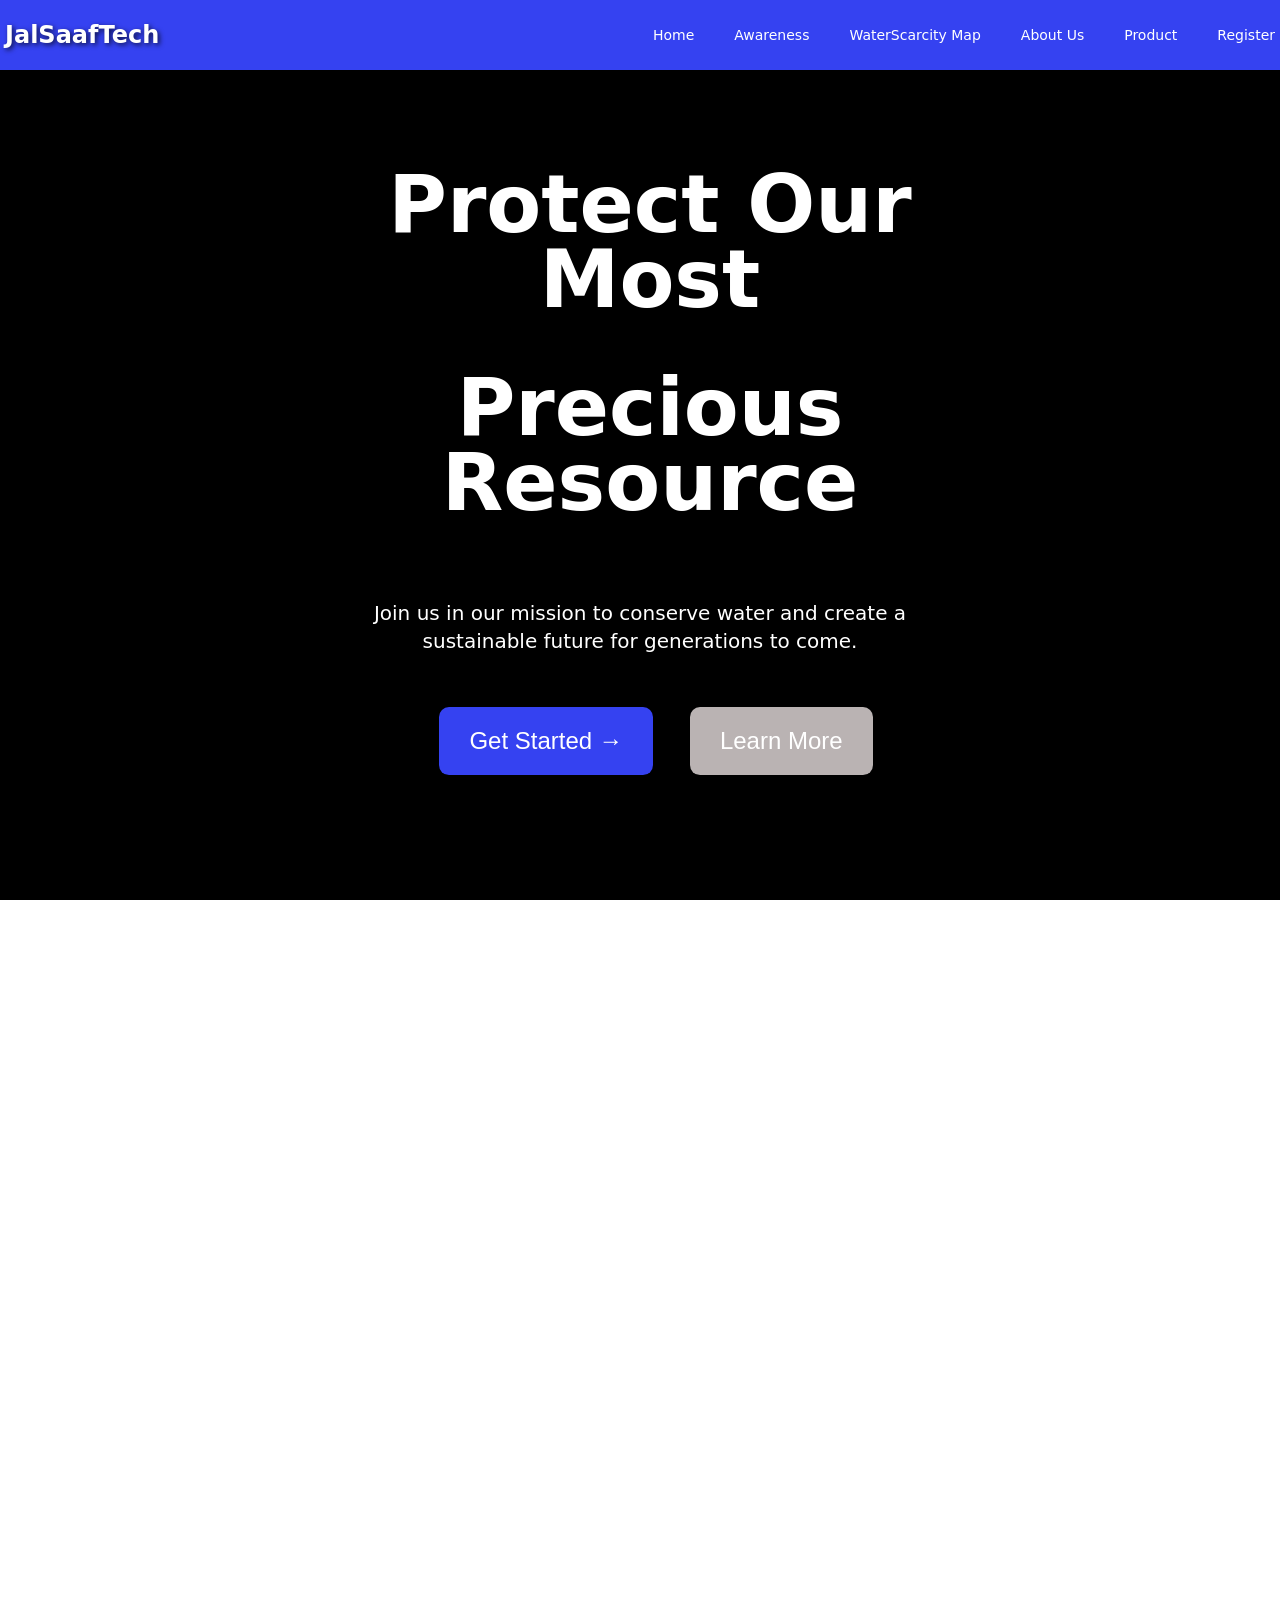
==== index.html @ 6ca2ae8d "Add files via upload" ====
<!DOCTYPE html>
<html lang="en">

<head>
    <meta charset="UTF-8" />
    <meta name="viewport" content="width=device-width, initial-scale=1.0" />
    <title>JaalSaafTech</title>
    <link rel="stylesheet" href="style.css" />
    <link rel="stylesheet" href="https://cdnjs.cloudflare.com/ajax/libs/font-awesome/6.7.2/css/all.min.css"
        integrity="sha512-Evv84Mr4kqVGRNSgIGL/F/aIDqQb7xQ2vcrdIwxfjThSH8CSR7PBEakCr51Ck+w+/U6swU2Im1vVX0SVk9ABhg=="
        crossorigin="anonymous" referrerpolicy="no-referrer" />
</head>

<body>
    <div class="container">
        <div class="navbar">
            <div class="logo">JalSaafTech</div>
            <input type="checkbox" id="menu-toggle" class="menu-toggle" />
            <label for="menu-toggle" class="menu-icon">
                <span></span>
                <span></span>
                <span></span>
            </label>
            <div class="nav-links">
                <a href="index.html">Home</a>
                <a href="#Awareness">Awareness</a>
                <a href="waterscarcity.html">WaterScarcity Map</a>
                <a href="about.html">About Us</a>
                <a href="product.html">Product</a>
                <a href="registration.html">Register</a>
            </div>
        </div>
        <div class="image-container">
            <video autoplay loop muted >
                <source src="15405843-hd_1920_1080_50fps.mp4" type="video/mp4" >
            </video>
            <div class="text-overlay">
                <div class="heading">
                    <h1>Protect Our Most</h1>
                    <h1>Precious Resource</h1>
                </div>
                <div class="para">
                    <p>
                        Join us in our mission to conserve water and create a sustainable
                        future for generations to come.
                    </p>
                </div>
                <div class="button-container">
                    <button class="button1">
                        <a href="registration.html" style="text-decoration: none; color: inherit;">Get Started <span>→</span></a>
                    </button>
                    <button class="button2">
                        <a href="waterscarcity.html" style="text-decoration: none; color: inherit;">Learn More </a>
                </div>
                
            </div>
        </div>
    </div>

    <!--part 2 start-->
    <div class="part2">
        <div class="para">
            <h1>How We Make a Difference</h1>
            <p>
                Through innovative solutions and community engagement, we're tackling
                water conservation challenges head-on.
            </p>
        </div>
        <div class="boxes">
            <div class="box" id="box1">
                <div class="icons">
                    <i class="fa-solid fa-user-group" ></i>
                </div>
                <h2>Community Program</h2>
                <p>
                    Join local water conservation initiatives and make a difference in
                    your community
                </p>
            </div>
            <div class="box" id="box2">
                <div class="icons">
                    <i class="fa-solid fa-globe"></i>
                </div>
                <h2>Global Impact</h2>
                <p>
                    Support international projects addressing water scarcity worldwide.
                </p>
            </div>
            <div class="box" id="box3">
                <div class="icons">
                    <i class="fa-solid fa-book"></i>
                </div>
                <h2>Education</h2>
                <p>Access resources and learn about sustainable water management.</p>
            </div>
            <div class="box" id="box4">
                <div class="icons">
                    <i class="fa-regular fa-lightbulb" ></i>
                </div>
                <h2>Innovation</h2>
                <p>
                    Discover cutting-edge solutions for water conservation.
                </p>
            </div>
        </div>
    </div>

    <!--part 2 end-->
    
    <!-- part 3 start -->
    <div class="part3">
        <div class="difference">
            <h1>Ready to Make a Difference?</h1>
            <p>
                Join our community of water conservation advocates and help create a
                sustainable future for all.
            </p>
            <button>
                <a href="registration.html" style="text-decoration: none; color: inherit;">Join a Movement <span>→</span></a>
        </div>
    </div>
    <!-- part 3 end -->

    <!-- part 4 -->
    <div class="part4">
        <h1>Latest water conservation news</h1>
        <p>Stay informed about the latest developments in water conservation.</p>
        <div class="newsCards">
            <div class="card">
                <div class="cardImg" id="img1">
                </div>
                <p class="title">TECHNOLOGY</p>
                <h2>New Water Purification Technology</h2>
                <p>
                    Breakthrough in sustainable water purification methods shows
                    promising results...
                </p>
                <button><p id="readMore"><a href="technology.html" style="text-decoration: none; color: inherit;">Read More <span>→</span></a></p></button>

            </div>
            <div class="card">
                <div class="cardImg" id="img2">
                </div>
                <p class="title">CONSERVATION</p>
                <h2>Global Water Conservation Efforts</h2>
                <p>
                    International collaboration leads to significant progress in water
                    preservation...
                </p>
                <button><p id="readMore"><a href="waterConservation.html"  style="text-decoration: none; color: inherit;">Read More <span>→</span></a></p></button>

            </div>
            <div class="card">
                <div class="cardImg" id="img3">
                </div>
                <p class="title">COMMUNITY</p>
                <h2>Local Communities Leading Change</h2>
                <p>
                    Grassroots movements show remarkable success in water
                    conservation...
                </p>
                <button><p id="readMore"><a href="comunity.html"   style="text-decoration: none; color: inherit;">Read More <span>→</span></a></p></button>

            </div>
        </div>
    </div>
    <!-- part 4 end -->

    <!-- Footer Start -->
    <footer class="site-footer">
        <div class="footer-content">
            <div class="footer-section">
                <h3>About JaalSaafTech</h3>
                <p>We are dedicated to water conservation and creating a sustainable future for all.</p>
            </div>
            <div class="footer-section">
                <h3>Quick Links</h3>
                <ul>
                    <li><a href="index.html">Home</a></li>
                    <li><a href="#Awareness">Awareness</a></li>
                    <li><a href="waterscarcity.html">WaterScarcity Map</a></li>
                    <li><a href="about.html">About Us</a></li>
                    <li><a href="product.html">Product</a></li>
                    <li><a href="registration.html">Register</a></li>
                </ul>
            </div>
            <div class="footer-section">
                <h3>Contact Us</h3>
                <p>Email: kesharwaniadarsh24@gmail.com</p>
                <p>Phone: +1 (123) 456-7890</p>
            </div>
            <div class="footer-section">
                <h3>Follow Us</h3>
                <div class="social-icons">
                    <a href="https://github.com/advay77" class="social-icon" target="_self"><i class="fab fa-github"></i></a>
                    <a href="#" class="social-icon" target="_self"><i class="fab fa-twitter"></i></a>
                    <a href="https://www.instagram.com/iam_nitinthakur15?utm_source=ig_web_button_share_sheet&igsh=ZDNlZDc0MzIxNw==" class="social-icon" target="_self"><i class="fab fa-instagram"></i></a>
                    <a href="www.linkedin.com/in/adarsh-kesharwani-bba666315" class="social-icon" target="_self"><i class="fab fa-linkedin-in"></i></a>
                </div>
            </div>
        </div>
        <div class="footer-bottom">
            <p>&copy; 2025 JaalSaafTech. All rights reserved.</p>
        </div>
    </footer>
    <!-- Footer End -->
</body>
</html>
---- style.css ----
body,
html {
  margin: 0;
  padding: 0;
  height: 100vh; /* Use 100vh for full viewport height */
  font-family: system-ui, -apple-system, BlinkMacSystemFont, 'Segoe UI', Roboto, Oxygen, Ubuntu, Cantarell, 'Open Sans', 'Helvetica Neue', sans-serif;
  overflow-x: hidden; /* Prevent horizontal scrollbar */
}

.container {
  min-height: 100vh;
  display: flex;
  flex-direction: column;
}

.navbar {
  display: flex;
  justify-content: space-between;
  align-items: center;
  background-color: #3542f1;
  height: 60px; /* Increased height for better visibility */
  padding: 5px;
  position: fixed; /* Make navbar fixed to the top */
  top: 0;
  left: 0;
  width: 100%;
  z-index: 1000;
}

.navbar .logo {
  color: white;
  font-size: 24px;
  font-weight: bold;
  text-shadow: 2px 2px 5px rgba(0, 0, 0, 0.7);
}

.menu-toggle {
  display: none;
}

.menu-icon {
  display: none;
  flex-direction: column;
  justify-content: space-between;
  width: 30px;
  height: 20px;
  cursor: pointer;
  transition: transform 0.3s ease;
}

.menu-icon span {
  display: block;
  height: 3px;
  background-color: white;
  border-radius: 2px;
  transition: all 0.3s ease;
}

.menu-icon:hover {
  transform: scale(1.1);
}

.navbar .nav-links {
  display: flex;
  gap: 20px;
  align-items: center;
}

.navbar .nav-links a {
  color: white;
  text-decoration: none;
  font-size: 14px;
  padding: 5px 10px;
  transition: background-color 0.3s ease, color 0.3s ease;
}

.navbar .nav-links a:hover {
  background-color: #fff;
  color: #3542f1;
  border-radius: 5px;
}

@media (max-width: 768px) {
  .menu-icon {
    display: flex;
  }

  .nav-links {
    position: absolute;
    top: 60px; /* Adjust top position based on navbar height */
    right: 0;
    background-color: #3542f1;
    width: 100%;
    flex-direction: column;
    align-items: center;
    gap: 10px;
    padding: 20px 0;
    transform: translateY(-100%);
    opacity: 0;
    pointer-events: none;
    transition: transform 0.3s ease, opacity 0.3s ease;
  }

  .menu-toggle:checked ~ .nav-links {
    transform: translateY(0);
    opacity: 1;
    pointer-events: auto;
  }

  .menu-toggle:checked + .menu-icon span:nth-child(1) {
    transform: rotate(45deg) translateY(8px);
  }

  .menu-toggle:checked + .menu-icon span:nth-child(2) {
    opacity: 0;
  }

  .menu-toggle:checked + .menu-icon span:nth-child(3) {
    transform: rotate(-45deg) translateY(-8px);
  }
}

.image-container {
  position: relative;
  height: 100vh; /* Use 100vh for full viewport height */
  display: flex;
  align-items: center;
  justify-content: center;
  background-color: black;
}

.image-container video {
  max-width: 100%;
  max-height: 100%;
  filter: brightness(60%);
}

.text-overlay {
  position: absolute;
  transform: translate(-50%, -50%);
  color: white;
  text-align: center;
  top: 50%;
  left: 50%;
  text-shadow: 2px 2px 5px rgba(0, 0, 0, 0.7);
  line-height: 1rem;
}

.heading {
  padding: 20px 20px 5px 40px;
  font-size: 40px;
  line-height: 75px;
  font-weight: 700;
  color: white;
}

.para {
  padding: 0 40px;
  font-size: 20px;
  line-height: 28px;
  font-weight: 400;
  color: white;
}

.button-container {
  gap: 20px;
  padding: 2rem;
}

.button1,
.button2 {
  padding: 20px 30px;
  font-size: 24px;
  color: white;
  border: none;
  border-radius: 10px;
  cursor: pointer;
  transition: background-color 0.3s, transform 0.3s;
  margin-left: 2rem;
}

.button1 {
  background-color: #3542f1;
}

.button2 {
  background-color: rgb(186, 179, 179);
}

.button1:hover,
.button2:hover {
  transform: translateY(-3px);
}

/* ... (rest of the CSS) ... */

        .stats-container {
            position: absolute;
            bottom: -5%;
            left: 50%;
            transform: translateX(-50%);
            width: 90%;
            background-color: #fff;
            border-radius: 10px;
            box-shadow: 0px 4px 6px rgba(0, 0, 0, 0.1);
            display: flex;
            justify-content: space-around;
            align-items: center;
            padding: 20px 0;
            z-index: 3;
        }

        .stat {
            text-align: center;
            flex: 1;
        }

        .stat h1 {
            font-size: 2.5rem;
            color: #3542f1;
            margin: 0;
        }

        .stat p {
            font-size: 1rem;
            color: #555;
            margin: 0;
        }

        @media (max-width: 768px) {
            .stats-container {
                flex-direction: column;
                gap: 15px;
                padding: 20px;
            }

            .stat h1 {
                font-size: 2rem;
            }

            .stat p {
                font-size: 0.9rem;
            }
        }

        /* part 2 */
        .part2{
            height: 80vh;
            width: 100%;
            /* background-color: pink; */
            background-color: #FBFBFB;;
            display: flex;
            align-items: center;
            justify-content: center;
            flex-direction: column;
        }
  .part2 .para{
    margin-top: 4rem;
    height: 20vh;
    width: 70%;
  color: black;
    text-align: center;

  }
  .part2 .para p{
    color:#8e8a8a
  }
  .part2 .boxes{
    margin-top: 3rem;
    height: 50vh;
    width: 90%;
    display: flex;
    justify-content: center;
  }
  .part2 .box{
    height:40vh;
    width:90%;
    margin-left: 3rem;
  text-align: center;
    display: flex;
    align-items: center;
    flex-direction: column;
    justify-content: center;
    border-radius: 15px;
    /* padding:1rem; */
  }
  .part2 .box:hover {
    box-shadow: 0px 4px 8px #555; /* Proper syntax for box-shadow */
    transform: scale(1); /* Use transform for scaling */
    transition: all 0.3s ease; /* Smooth transition effect */
}

  .part2 .box h1{
    font-weight: 600;
  }
  #box1{
    background-color: #d3e4ed;
  }
  #box2{
    background-color: #d8edd9;
  }
  #box3{
    background-color: #f5f0fe;
  }
  #box4{
    background-color: #f2edf9;
  }
  .part2 .box p{
   font-size: 1.1rem;
   padding: 1rem;
  }
.part2 .boxes i{

    font-size:30px;
    color: #2563eb;
    padding-top: 2rem;

}
  


  /* part3 */
   .part3{
    height:60vh;
    width: 100%;
    background-color: #006BFF;
    margin-top: 2rem;
    text-align: center;
    display: flex;
    justify-content: center;
    align-items: center;
   
   }
   .part3 .difference{
    color: #fff;
    height: 36vh;
    width: 50%;
    /* background-color: pink; */
   }
   .part3 h1{
    font-size:3rem;
   }
   .part3 p{
    color: #fff;
    font-weight: 600;
    font-size: 1.2rem;
    padding: 1rem;
   }
   .part3 button{
    height:7vh;
    width: 30%;
    color: #006BFF;
    background-color:white;
    outline: none;
    border:none;
    font-size: 1.1rem;
    border-radius: 10px;
    font-weight: 700;
   }
   .part3 button:hover{
  
        transform: scale(1) translateY(-3px); /* Increase size and move upwards */
        box-shadow: 0 8px 16px rgba(0, 0, 0, 0.2); /* Add a shadow for a lift effect */
    
   }

   .part4{
    /* margin-top: 2rem; */
    height: 80vh;
    width: 100%;
    /* background-color: orange; */
    display: flex;
    align-items: center;
    justify-content: center;
    flex-direction: column;

    
   }
   .part4 .newsCards{
    height: 60vh;
    width: 85%;
    /* background-color: pink; */
    display: flex;
    justify-content: space-evenly;
    align-items: center;
    /* margin-top: 7rem; */
   }
   .part4 h1{
    font-weight: 700;
    font-size: 1.8rem;
   }
   .part4 p{
    color:#555;
    font-size: 1.1rem;
   }

   .part4 .newsCards .card{
    height:60vh;
    width: 30%;
    /* background-color: #3542f1; */
    display: flex;
    justify-content:center;
    align-items: center;
    text-align: center;
    flex-direction: column;
    border-radius: 10px; 
      box-shadow: 0 8px 16px rgba(0, 0, 0, 0.3); 
      border-radius: 20px;
    
   }
   .part4 .newsCards .card h2{
    font-weight: 700;
    font-size: 1.1rem;
    padding:0.8rem;
   }
   .part4 .newsCards .card .title{
    color:#006BFF;
    font-weight: 500;
   }
   .part4 .newsCards #readMore{
    color:#3542f1 ;
    font-weight: 600;
    cursor: pointer;
   }
   .part4  button {
    cursor: pointer;
    background-color:white;
    border: none;
    outline: none;
   }

   .part4 .newsCards .card:hover{

        transform: translateY(-10px); /* Lift the box slightly */
        box-shadow: 0 10px 20px rgba(0, 0, 0, 0.3); /* Add shadow */
      
   }
  

   .part4 .newsCards .card .cardImg {
    height:100%;
    width: 100%;
    display: flex;
    align-items: center;
    justify-content: center;
    overflow: hidden;
    background-color: pink;
    border-radius: 20px 20px 0px 0px;
   
}
.part4 .newsCards .card #img1{
  background-image: url("Water-Purifier.jpg");
  background-size: cover;
  background-position: center;
}
.part4 .newsCards .card #img2{
    background-image: url("Rotary_seamatic_yellow_dial_desktop_banner.webp");
    background-size: cover;
    background-position: center;
  }
  .part4 .newsCards .card #img3{
    background-image: url("photo-1504917595217-d4dc5ebe6122.avif");
    background-size: cover;
    background-position: center;
  }

.part4 .newsCards .card .img img {
    height: 100%;
    width: 100%;
  
    object-fit: cover; /* Ensures the image covers the container without distortion */
    /* border-radius: 8px; Optional: Adds rounded corners to the images */
}

.google-auth .button{
    height: 20vh;

}
.site-footer {
    background-color: #333;
    color: #fff;
    padding: 40px 0;
    margin-top: 40px;
}

.footer-content {
    display: flex;
    flex-wrap: wrap;
    justify-content: space-around;
    max-width: 1200px;
    margin: 0 auto;
    padding: 0 20px;
}

.footer-section {
    flex: 1;
    min-width: 200px;
    margin-bottom: 20px;
}

.footer-section h3 {
    margin-bottom: 15px;
    font-size: 1.2em;
}

.footer-section ul {
    list-style-type: none;
    padding: 0;
}

.footer-section ul li {
    margin-bottom: 10px;
}

.footer-section a {
    color: #fff;
    text-decoration: none;
    transition: color 0.3s ease;
}

.footer-section a:hover {
    color: #74c0fc;
}

.social-icons {
    display: flex;
    gap: 15px;
}

.social-icon {
    font-size: 20px;
    color: #fff;
    transition: color 0.3s ease;
}

.social-icon:hover {
    color: #74c0fc;
}

.footer-bottom {
    text-align: center;
    margin-top: 20px;
    padding-top: 20px;
    border-top: 1px solid #555;
}

@media (max-width: 768px) {
    .footer-content {
        flex-direction: column;
    }

    .footer-section {
        margin-bottom: 30px;
    }
}
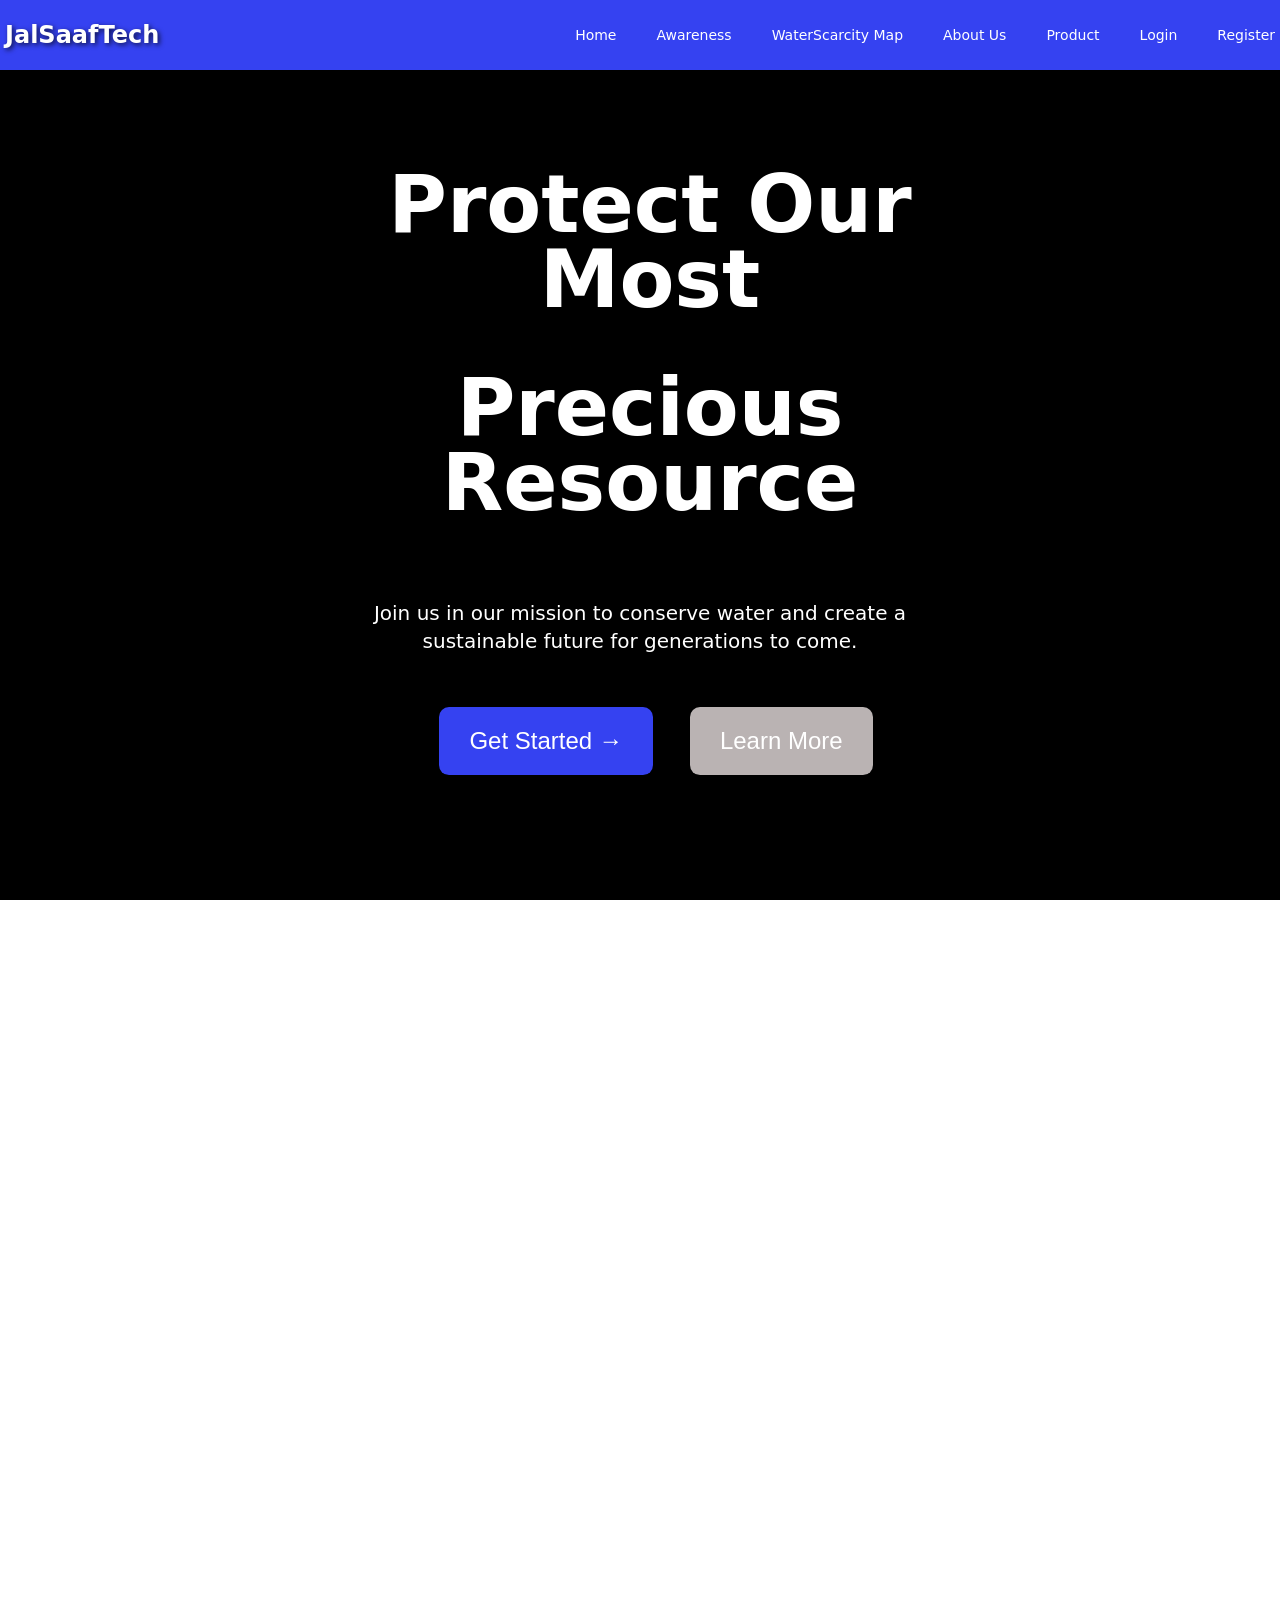
==== commit 9b3e2af2: "Initial commit" ====
--- a/index.html
+++ b/index.html
@@ -1,208 +1,898 @@
-<!DOCTYPE html>
-<html lang="en">
-
-<head>
-    <meta charset="UTF-8" />
-    <meta name="viewport" content="width=device-width, initial-scale=1.0" />
-    <title>JaalSaafTech</title>
-    <link rel="stylesheet" href="style.css" />
-    <link rel="stylesheet" href="https://cdnjs.cloudflare.com/ajax/libs/font-awesome/6.7.2/css/all.min.css"
-        integrity="sha512-Evv84Mr4kqVGRNSgIGL/F/aIDqQb7xQ2vcrdIwxfjThSH8CSR7PBEakCr51Ck+w+/U6swU2Im1vVX0SVk9ABhg=="
-        crossorigin="anonymous" referrerpolicy="no-referrer" />
-</head>
-
-<body>
-    <div class="container">
-        <div class="navbar">
-            <div class="logo">JalSaafTech</div>
-            <input type="checkbox" id="menu-toggle" class="menu-toggle" />
-            <label for="menu-toggle" class="menu-icon">
-                <span></span>
-                <span></span>
-                <span></span>
-            </label>
-            <div class="nav-links">
-                <a href="index.html">Home</a>
-                <a href="#Awareness">Awareness</a>
-                <a href="waterscarcity.html">WaterScarcity Map</a>
-                <a href="about.html">About Us</a>
-                <a href="product.html">Product</a>
-                <a href="registration.html">Register</a>
-            </div>
-        </div>
-        <div class="image-container">
-            <video autoplay loop muted >
-                <source src="15405843-hd_1920_1080_50fps.mp4" type="video/mp4" >
-            </video>
-            <div class="text-overlay">
-                <div class="heading">
-                    <h1>Protect Our Most</h1>
-                    <h1>Precious Resource</h1>
-                </div>
-                <div class="para">
-                    <p>
-                        Join us in our mission to conserve water and create a sustainable
-                        future for generations to come.
-                    </p>
-                </div>
-                <div class="button-container">
-                    <button class="button1">
-                        <a href="registration.html" style="text-decoration: none; color: inherit;">Get Started <span>→</span></a>
-                    </button>
-                    <button class="button2">
-                        <a href="waterscarcity.html" style="text-decoration: none; color: inherit;">Learn More </a>
-                </div>
-                
-            </div>
-        </div>
-    </div>
-
-    <!--part 2 start-->
-    <div class="part2">
-        <div class="para">
-            <h1>How We Make a Difference</h1>
-            <p>
-                Through innovative solutions and community engagement, we're tackling
-                water conservation challenges head-on.
-            </p>
-        </div>
-        <div class="boxes">
-            <div class="box" id="box1">
-                <div class="icons">
-                    <i class="fa-solid fa-user-group" ></i>
-                </div>
-                <h2>Community Program</h2>
-                <p>
-                    Join local water conservation initiatives and make a difference in
-                    your community
-                </p>
-            </div>
-            <div class="box" id="box2">
-                <div class="icons">
-                    <i class="fa-solid fa-globe"></i>
-                </div>
-                <h2>Global Impact</h2>
-                <p>
-                    Support international projects addressing water scarcity worldwide.
-                </p>
-            </div>
-            <div class="box" id="box3">
-                <div class="icons">
-                    <i class="fa-solid fa-book"></i>
-                </div>
-                <h2>Education</h2>
-                <p>Access resources and learn about sustainable water management.</p>
-            </div>
-            <div class="box" id="box4">
-                <div class="icons">
-                    <i class="fa-regular fa-lightbulb" ></i>
-                </div>
-                <h2>Innovation</h2>
-                <p>
-                    Discover cutting-edge solutions for water conservation.
-                </p>
-            </div>
-        </div>
-    </div>
-
-    <!--part 2 end-->
-    
-    <!-- part 3 start -->
-    <div class="part3">
-        <div class="difference">
-            <h1>Ready to Make a Difference?</h1>
-            <p>
-                Join our community of water conservation advocates and help create a
-                sustainable future for all.
-            </p>
-            <button>
-                <a href="registration.html" style="text-decoration: none; color: inherit;">Join a Movement <span>→</span></a>
-        </div>
-    </div>
-    <!-- part 3 end -->
-
-    <!-- part 4 -->
-    <div class="part4">
-        <h1>Latest water conservation news</h1>
-        <p>Stay informed about the latest developments in water conservation.</p>
-        <div class="newsCards">
-            <div class="card">
-                <div class="cardImg" id="img1">
-                </div>
-                <p class="title">TECHNOLOGY</p>
-                <h2>New Water Purification Technology</h2>
-                <p>
-                    Breakthrough in sustainable water purification methods shows
-                    promising results...
-                </p>
-                <button><p id="readMore"><a href="technology.html" style="text-decoration: none; color: inherit;">Read More <span>→</span></a></p></button>
-
-            </div>
-            <div class="card">
-                <div class="cardImg" id="img2">
-                </div>
-                <p class="title">CONSERVATION</p>
-                <h2>Global Water Conservation Efforts</h2>
-                <p>
-                    International collaboration leads to significant progress in water
-                    preservation...
-                </p>
-                <button><p id="readMore"><a href="waterConservation.html"  style="text-decoration: none; color: inherit;">Read More <span>→</span></a></p></button>
-
-            </div>
-            <div class="card">
-                <div class="cardImg" id="img3">
-                </div>
-                <p class="title">COMMUNITY</p>
-                <h2>Local Communities Leading Change</h2>
-                <p>
-                    Grassroots movements show remarkable success in water
-                    conservation...
-                </p>
-                <button><p id="readMore"><a href="comunity.html"   style="text-decoration: none; color: inherit;">Read More <span>→</span></a></p></button>
-
-            </div>
-        </div>
-    </div>
-    <!-- part 4 end -->
-
-    <!-- Footer Start -->
-    <footer class="site-footer">
-        <div class="footer-content">
-            <div class="footer-section">
-                <h3>About JaalSaafTech</h3>
-                <p>We are dedicated to water conservation and creating a sustainable future for all.</p>
-            </div>
-            <div class="footer-section">
-                <h3>Quick Links</h3>
-                <ul>
-                    <li><a href="index.html">Home</a></li>
-                    <li><a href="#Awareness">Awareness</a></li>
-                    <li><a href="waterscarcity.html">WaterScarcity Map</a></li>
-                    <li><a href="about.html">About Us</a></li>
-                    <li><a href="product.html">Product</a></li>
-                    <li><a href="registration.html">Register</a></li>
-                </ul>
-            </div>
-            <div class="footer-section">
-                <h3>Contact Us</h3>
-                <p>Email: kesharwaniadarsh24@gmail.com</p>
-                <p>Phone: +1 (123) 456-7890</p>
-            </div>
-            <div class="footer-section">
-                <h3>Follow Us</h3>
-                <div class="social-icons">
-                    <a href="https://github.com/advay77" class="social-icon" target="_self"><i class="fab fa-github"></i></a>
-                    <a href="#" class="social-icon" target="_self"><i class="fab fa-twitter"></i></a>
-                    <a href="https://www.instagram.com/iam_nitinthakur15?utm_source=ig_web_button_share_sheet&igsh=ZDNlZDc0MzIxNw==" class="social-icon" target="_self"><i class="fab fa-instagram"></i></a>
-                    <a href="www.linkedin.com/in/adarsh-kesharwani-bba666315" class="social-icon" target="_self"><i class="fab fa-linkedin-in"></i></a>
-                </div>
-            </div>
-        </div>
-        <div class="footer-bottom">
-            <p>&copy; 2025 JaalSaafTech. All rights reserved.</p>
-        </div>
-    </footer>
-    <!-- Footer End -->
-</body>
-</html>+<!DOCTYPE html>
+<html lang="en">
+<head>
+    <meta charset="UTF-8" />
+    <meta name="viewport" content="width=device-width, initial-scale=1.0" />
+    <title>JaalSaafTech</title>
+    <link rel="shortcut icon" href="http://d1ujqdpfgkvqfi.cloudfront.net/favicon-generator/htdocs/favicons/2014-12-01/bc8f845a57d31a63c138d246f46195b7.ico" type="image/x-icon">
+    <link rel="stylesheet" href="https://cdnjs.cloudflare.com/ajax/libs/font-awesome/6.7.2/css/all.min.css"
+        integrity="sha512-Evv84Mr4kqVGRNSgIGL/F/aIDqQb7xQ2vcrdIwxfjThSH8CSR7PBEakCr51Ck+w+/U6swU2Im1vVX0SVk9ABhg=="
+        crossorigin="anonymous" referrerpolicy="no-referrer" />
+        <style>
+            body,
+html {
+  margin: 0;
+  padding: 0;
+  height: 100vh;
+  /* Use 100vh for full viewport height */
+  font-family: system-ui, -apple-system, BlinkMacSystemFont, 'Segoe UI', Roboto, Oxygen, Ubuntu, Cantarell, 'Open Sans', 'Helvetica Neue', sans-serif;
+  overflow-x: hidden;
+  /* Prevent horizontal scrollbar */
+}
+
+.container {
+  min-height: 100vh;
+  display: flex;
+  flex-direction: column;
+}
+
+.navbar {
+  display: flex;
+  justify-content: space-between;
+  align-items: center;
+  background-color: #3542f1;
+  height: 60px;
+  /* Increased height for better visibility */
+  padding: 5px;
+  position: fixed;
+  /* Make navbar fixed to the top */
+  top: 0;
+  left: 0;
+  width: 100%;
+  z-index: 1000;
+}
+
+.navbar .logo {
+  color: white;
+  font-size: 24px;
+  font-weight: bold;
+  text-shadow: 2px 2px 5px rgba(0, 0, 0, 0.7);
+}
+
+.menu-toggle {
+  display: none;
+}
+
+.menu-icon {
+  display: none;
+  flex-direction: column;
+  justify-content: space-between;
+  width: 30px;
+  height: 20px;
+  cursor: pointer;
+  transition: transform 0.3s ease;
+}
+
+.menu-icon span {
+  display: block;
+  height: 3px;
+  background-color: white;
+  border-radius: 2px;
+  transition: all 0.3s ease;
+}
+
+.menu-icon:hover {
+  transform: scale(1.1);
+}
+
+.navbar .nav-links {
+  display: flex;
+  gap: 20px;
+  align-items: center;
+}
+
+.navbar .nav-links a {
+  color: white;
+  text-decoration: none;
+  font-size: 14px;
+  padding: 5px 10px;
+  transition: background-color 0.3s ease, color 0.3s ease;
+}
+
+.navbar .nav-links a:hover {
+  background-color: #fff;
+  color: #3542f1;
+  border-radius: 5px;
+}
+
+@media (max-width: 768px) {
+  .menu-icon {
+    display: flex;
+  }
+
+  .nav-links {
+    position: absolute;
+    top: 60px;
+    /* Adjust top position based on navbar height */
+    right: 0;
+    background-color: #3542f1;
+    width: 100%;
+    flex-direction: column;
+    align-items: center;
+    gap: 10px;
+    padding: 20px 0;
+    transform: translateY(-100%);
+    opacity: 0;
+    pointer-events: none;
+    transition: transform 0.3s ease, opacity 0.3s ease;
+  }
+
+  .menu-toggle:checked~.nav-links {
+    transform: translateY(0);
+    opacity: 1;
+    pointer-events: auto;
+  }
+
+  .menu-toggle:checked+.menu-icon span:nth-child(1) {
+    transform: rotate(45deg) translateY(8px);
+  }
+
+  .menu-toggle:checked+.menu-icon span:nth-child(2) {
+    opacity: 0;
+  }
+
+  .menu-toggle:checked+.menu-icon span:nth-child(3) {
+    transform: rotate(-45deg) translateY(-8px);
+  }
+}
+
+.image-container {
+  position: relative;
+  height: 100vh;
+  /* Use 100vh for full viewport height */
+  display: flex;
+  align-items: center;
+  justify-content: center;
+  background-color: black;
+}
+
+.image-container video {
+  max-width: 100%;
+  max-height: 100%;
+  filter: brightness(60%);
+}
+
+.text-overlay {
+  position: absolute;
+  transform: translate(-50%, -50%);
+  color: white;
+  text-align: center;
+  top: 50%;
+  left: 50%;
+  text-shadow: 2px 2px 5px rgba(0, 0, 0, 0.7);
+  line-height: 1rem;
+}
+
+.heading {
+  padding: 20px 20px 5px 40px;
+  font-size: 40px;
+  line-height: 75px;
+  font-weight: 700;
+  color: white;
+}
+
+.para {
+  padding: 0 40px;
+  font-size: 20px;
+  line-height: 28px;
+  font-weight: 400;
+  color: white;
+}
+
+.button-container {
+  gap: 20px;
+  padding: 2rem;
+}
+
+.button1,
+.button2 {
+  padding: 20px 30px;
+  font-size: 24px;
+  color: white;
+  border: none;
+  border-radius: 10px;
+  cursor: pointer;
+  transition: background-color 0.3s, transform 0.3s;
+  margin-left: 2rem;
+}
+
+.button1 {
+  background-color: #3542f1;
+}
+
+.button2 {
+  background-color: rgb(186, 179, 179);
+}
+
+.button1:hover,
+.button2:hover {
+  transform: translateY(-3px);
+}
+
+/* ... (rest of the CSS) ... */
+
+.stats-container {
+  position: absolute;
+  bottom: -5%;
+  left: 50%;
+  transform: translateX(-50%);
+  width: 90%;
+  background-color: #fff;
+  border-radius: 10px;
+  box-shadow: 0px 4px 6px rgba(0, 0, 0, 0.1);
+  display: flex;
+  justify-content: space-around;
+  align-items: center;
+  padding: 20px 0;
+  z-index: 3;
+}
+
+.stat {
+  text-align: center;
+  flex: 1;
+}
+
+.stat h1 {
+  font-size: 2.5rem;
+  color: #3542f1;
+  margin: 0;
+}
+
+.stat p {
+  font-size: 1rem;
+  color: #555;
+  margin: 0;
+}
+
+@media (max-width: 768px) {
+  .stats-container {
+    flex-direction: column;
+    gap: 15px;
+    padding: 20px;
+  }
+
+  .stat h1 {
+    font-size: 2rem;
+  }
+
+  .stat p {
+    font-size: 0.9rem;
+  }
+}
+
+/* part 2 */
+.part2 {
+  padding: 2rem;
+}
+
+.para1 {
+  text-align: center;
+  color: black;
+  margin-bottom: 2rem;
+}
+
+.boxes {
+  display: grid;
+  grid-template-columns: repeat(auto-fit, minmax(250px, 1fr));
+  gap: 1.5rem;
+}
+
+.box {
+  background-color: #f0f0f0;
+  border-radius: 8px;
+  padding: 1.5rem;
+  text-align: center;
+  transition: all 0.3s ease;
+  cursor: pointer;
+}
+
+.box:hover {
+  transform: translateY(-5px);
+  box-shadow: 0 4px 10px rgba(0, 0, 0, 0.1);
+}
+
+.icons {
+  font-size: 2rem;
+  margin-bottom: 1rem;
+  color: #3498db;
+}
+
+.box h2 {
+  margin-bottom: 0.5rem;
+}
+
+.box.active {
+  background-color: #3498db;
+  color: white;
+}
+
+.box.active .icons {
+  color: white;
+}
+
+
+
+/* part3 */
+.part3 {
+  height: 60vh;
+  width: 100%;
+  background-color: #006BFF;
+  margin-top: 2rem;
+  text-align: center;
+  display: flex;
+  justify-content: center;
+  align-items: center;
+
+}
+
+.part3 .difference {
+  color: #fff;
+  height: 36vh;
+  width: 50%;
+  /* background-color: pink; */
+}
+
+.part3 h1 {
+  font-size: 3rem;
+}
+
+.part3 p {
+  color: #fff;
+  font-weight: 600;
+  font-size: 1.2rem;
+  padding: 1rem;
+}
+
+.part3 button {
+  height: 7vh;
+  width: 30%;
+  color: #006BFF;
+  background-color: white;
+  outline: none;
+  border: none;
+  font-size: 1.1rem;
+  border-radius: 10px;
+  font-weight: 700;
+}
+
+.part3 button:hover {
+
+  transform: scale(1) translateY(-3px);
+  /* Increase size and move upwards */
+  box-shadow: 0 8px 16px rgba(0, 0, 0, 0.2);
+  /* Add a shadow for a lift effect */
+
+}
+
+.part4 {
+  /* margin-top: 2rem; */
+  height: 80vh;
+  width: 100%;
+  /* background-color: orange; */
+  display: flex;
+  align-items: center;
+  justify-content: center;
+  flex-direction: column;
+
+
+}
+
+.part4 .newsCards {
+  height: 60vh;
+  width: 85%;
+  /* background-color: pink; */
+  display: flex;
+  justify-content: space-evenly;
+  align-items: center;
+  /* margin-top: 7rem; */
+}
+
+.part4 h1 {
+  font-weight: 700;
+  font-size: 1.8rem;
+}
+
+.part4 p {
+  color: #555;
+  font-size: 1.1rem;
+}
+
+.part4 .newsCards .card {
+  height: 60vh;
+  width: 30%;
+  /* background-color: #3542f1; */
+  display: flex;
+  justify-content: center;
+  align-items: center;
+  text-align: center;
+  flex-direction: column;
+  border-radius: 10px;
+  box-shadow: 0 8px 16px rgba(0, 0, 0, 0.3);
+  border-radius: 20px;
+
+}
+
+.part4 .newsCards .card h2 {
+  font-weight: 700;
+  font-size: 1.1rem;
+  padding: 0.8rem;
+}
+
+.part4 .newsCards .card .title {
+  color: #006BFF;
+  font-weight: 500;
+}
+
+.part4 .newsCards #readMore {
+  color: #3542f1;
+  font-weight: 600;
+  cursor: pointer;
+}
+
+.part4 button {
+  cursor: pointer;
+  background-color: white;
+  border: none;
+  outline: none;
+}
+
+.part4 .newsCards .card:hover {
+
+  transform: translateY(-10px);
+  /* Lift the box slightly */
+  box-shadow: 0 10px 20px rgba(0, 0, 0, 0.3);
+  /* Add shadow */
+
+}
+
+
+.part4 .newsCards .card .cardImg {
+  height: 100%;
+  width: 100%;
+  display: flex;
+  align-items: center;
+  justify-content: center;
+  overflow: hidden;
+  background-color: pink;
+  border-radius: 20px 20px 0px 0px;
+
+}
+
+.part4 .newsCards .card #img1 {
+  background-image: url("Water-Purifier.jpg");
+  background-size: cover;
+  background-position: center;
+}
+
+.part4 .newsCards .card #img2 {
+  background-image: url("Rotary_seamatic_yellow_dial_desktop_banner.webp");
+  background-size: cover;
+  background-position: center;
+}
+
+.part4 .newsCards .card #img3 {
+  background-image: url("photo-1504917595217-d4dc5ebe6122.avif");
+  background-size: cover;
+  background-position: center;
+}
+
+.part4 .newsCards .card .img img {
+  height: 100%;
+  width: 100%;
+
+  object-fit: cover;
+  /* Ensures the image covers the container without distortion */
+  /* border-radius: 8px; Optional: Adds rounded corners to the images */
+}
+
+.google-auth .button {
+  height: 20vh;
+
+}
+
+.site-footer {
+  background-color: #333;
+  color: #fff;
+  padding: 40px 0;
+  margin-top: 40px;
+}
+
+.footer-content {
+  display: flex;
+  flex-wrap: wrap;
+  justify-content: space-around;
+  max-width: 1200px;
+  margin: 0 auto;
+  padding: 0 20px;
+}
+
+.footer-section {
+  flex: 1;
+  min-width: 200px;
+  margin-bottom: 20px;
+}
+
+.footer-section h3 {
+  margin-bottom: 15px;
+  font-size: 1.2em;
+}
+
+.footer-section ul {
+  list-style-type: none;
+  padding: 0;
+}
+
+.footer-section ul li {
+  margin-bottom: 10px;
+}
+
+.footer-section a {
+  color: #fff;
+  text-decoration: none;
+  transition: color 0.3s ease;
+}
+
+.footer-section a:hover {
+  color: #74c0fc;
+}
+
+.social-icons {
+  display: flex;
+  gap: 15px;
+}
+
+.social-icon {
+  font-size: 20px;
+  color: #fff;
+  transition: color 0.3s ease;
+}
+
+.social-icon:hover {
+  color: #74c0fc;
+}
+
+.footer-bottom {
+  text-align: center;
+  margin-top: 20px;
+  padding-top: 20px;
+  border-top: 1px solid #555;
+}
+
+@media (max-width: 768px) {
+  .footer-content {
+    flex-direction: column;
+  }
+
+  .footer-section {
+    margin-bottom: 30px;
+  }
+}
+
+/* Responsive styles */
+@media (max-width: 1024px) {
+  .heading {
+    font-size: 32px;
+    line-height: 60px;
+  }
+
+  .para {
+    font-size: 18px;
+  }
+
+  .button1,
+  .button2 {
+    font-size: 20px;
+    padding: 15px 25px;
+  }
+
+  .part3 h1 {
+    font-size: 2.5rem;
+  }
+
+  .part3 p {
+    font-size: 1rem;
+  }
+
+  .part3 button {
+    width: 40%;
+  }
+}
+
+@media (max-width: 768px) {
+  .heading {
+    font-size: 28px;
+    line-height: 50px;
+    padding: 10px 10px 5px 20px;
+  }
+
+  .para {
+    font-size: 16px;
+    padding: 0 20px;
+  }
+
+  .button-container {
+    flex-direction: column;
+    align-items: center;
+  }
+
+  .button1,
+  .button2 {
+    font-size: 18px;
+    padding: 12px 20px;
+    margin: 10px 0;
+    width: 80%;
+  }
+
+  .part3 {
+    height: auto;
+    padding: 2rem 0;
+  }
+
+  .part3 .difference {
+    width: 80%;
+  }
+
+  .part3 h1 {
+    font-size: 2rem;
+  }
+
+  .part3 button {
+    width: 60%;
+  }
+
+  .part4 {
+    height: auto;
+  }
+
+  .part4 .newsCards {
+    flex-direction: column;
+    height: auto;
+  }
+
+  .part4 .newsCards .card {
+    width: 80%;
+    margin-bottom: 2rem;
+  }
+}
+
+@media (max-width: 480px) {
+  .heading {
+    font-size: 24px;
+    line-height: 40px;
+  }
+
+  .para {
+    font-size: 14px;
+  }
+
+  .button1,
+  .button2 {
+    font-size: 16px;
+    padding: 10px 15px;
+  }
+
+  .part3 h1 {
+    font-size: 1.5rem;
+  }
+
+  .part3 p {
+    font-size: 0.9rem;
+  }
+
+  .part3 button {
+    width: 80%;
+  }
+
+  .part4 h1 {
+    font-size: 1.5rem;
+  }
+
+  .part4 p {
+    font-size: 1rem;
+  }
+
+  .part4 .newsCards .card {
+    width: 90%;
+  }
+}
+        </style>
+</head>
+
+<body>
+    <div class="container">
+        <div class="navbar">
+            <div class="logo">JalSaafTech</div>
+            <input type="checkbox" id="menu-toggle" class="menu-toggle" />
+            <label for="menu-toggle" class="menu-icon">
+                <span></span>
+                <span></span>
+                <span></span>
+            </label>
+            <div class="nav-links">
+                <a href="index.html">Home</a>
+                <a href="https://phenomenal-babka-30e59f.netlify.app/">Awareness</a>
+                <a href="waterscarcity.html">WaterScarcity Map</a>
+                <a href="about.html">About Us</a>
+                <a href="product.html">Product</a>
+                <a href="#Login">Login</a>
+                <a href="registration.html">Register</a>
+            </div>
+        </div>
+        <div class="image-container">
+            <video autoplay loop muted >
+                <source src="15405843-hd_1920_1080_50fps.mp4" type="video/mp4" >
+            </video>
+            <div class="text-overlay">
+                <div class="heading">
+                    <h1>Protect Our Most</h1>
+                    <h1>Precious Resource</h1>
+                </div>
+                <div class="para">
+                    <p>
+                        Join us in our mission to conserve water and create a sustainable
+                        future for generations to come.
+                    </p>
+                </div>
+                <div class="button-container">
+                    <button class="button1">
+                        <a href="registration.html" style="text-decoration: none; color: inherit;">Get Started <span>→</span></a>
+                    </button>
+                    <button class="button2">
+                        <a href="waterscarcity.html" style="text-decoration: none; color: inherit;">Learn More </a>
+                </div>
+                
+            </div>
+        </div>
+    </div>
+
+    <!--part 2 start-->
+    <div class="part2">
+        <div class="para1">
+            <h1>How We Make a Difference ? </h1>
+            <p>
+                Through innovative solutions and community engagement, we're tackling
+                water conservation challenges head-on.
+            </p>
+        </div>
+        <div class="boxes">
+            <div class="box" id="box1">
+                <div class="icons">
+                    <i class="fa-solid fa-user-group" ></i>
+                </div>
+                <h2>Community Program</h2>
+                <p>
+                    Join local water conservation initiatives and make a difference in
+                    your community
+                </p>
+            </div>
+            <div class="box" id="box2">
+                <div class="icons">
+                    <i class="fa-solid fa-globe"></i>
+                </div>
+                <h2>Global Impact</h2>
+                <p>
+                    Support international projects addressing water scarcity worldwide.
+                </p>
+            </div>
+            <div class="box" id="box3">
+                <div class="icons">
+                    <i class="fa-solid fa-book"></i>
+                </div>
+                <h2>Education</h2>
+                <p>Access resources and learn about sustainable water management.</p>
+            </div>
+            <div class="box" id="box4">
+                <div class="icons">
+                    <i class="fa-regular fa-lightbulb" ></i>
+                </div>
+                <h2>Innovation</h2>
+                <p>
+                    Discover cutting-edge solutions for water conservation.
+                </p>
+            </div>
+        </div>
+    </div>
+
+    <!--part 2 end-->
+    
+    <!-- part 3 start -->
+    <div class="part3">
+        <div class="difference">
+            <h1>Ready to Make a Difference?</h1>
+            <p>
+                Join our community of water conservation advocates and help create a
+                sustainable future for all.
+            </p>
+            <button>
+                <a href="registration.html" style="text-decoration: none; color: inherit;">Join a Movement <span>→</span></a>
+        </div>
+    </div>
+    <!-- part 3 end -->
+
+    <!-- part 4 -->
+    <div class="part4">
+        <h1>Latest water conservation news</h1>
+        <p>Stay informed about the latest developments in water conservation.</p>
+        <div class="newsCards">
+            <div class="card">
+                <div class="cardImg" id="img1">
+                </div>
+                <p class="title">TECHNOLOGY</p>
+                <h2>New Water Purification Technology</h2>
+                <p>
+                    Breakthrough in sustainable water purification methods shows
+                    promising results...
+                </p>
+                <button><p id="readMore"><a href="technology.html" style="text-decoration: none; color: inherit;">Read More <span>→</span></a></p></button>
+
+            </div>
+            <div class="card">
+                <div class="cardImg" id="img2">
+                </div>
+                <p class="title">CONSERVATION</p>
+                <h2>Global Water Conservation Efforts</h2>
+                <p>
+                    International collaboration leads to significant progress in water
+                    preservation...
+                </p>
+                <button><p id="readMore"><a href="waterConservation.html"  style="text-decoration: none; color: inherit;">Read More <span>→</span></a></p></button>
+
+            </div>
+            <div class="card">
+                <div class="cardImg" id="img3">
+                </div>
+                <p class="title">COMMUNITY</p>
+                <h2>Local Communities Leading Change</h2>
+                <p>
+                    Grassroots movements show remarkable success in water
+                    conservation...
+                </p>
+                <button><p id="readMore"><a href="comunity.html"   style="text-decoration: none; color: inherit;">Read More <span>→</span></a></p></button>
+
+            </div>
+        </div>
+    </div>
+    <!-- part 4 end -->
+
+    <!-- Footer Start -->
+    <footer class="site-footer">
+        <div class="footer-content">
+            <div class="footer-section">
+                <h3>About JaalSaafTech</h3>
+                <p>We are dedicated to water conservation and creating a sustainable future for all.</p>
+            </div>
+            <div class="footer-section">
+                <h3>Quick Links</h3>
+                <ul>
+                    <li><a href="index.html">Home</a></li>
+                    <li><a href="#">Awareness</a></li>
+                    <li><a href="waterscarcity.html">WaterScarcity Map</a></li>
+                    <li><a href="about.html">About Us</a></li>
+                    <li><a href="product.html">Product</a></li>
+                    <li><a href="registration.html">Register</a></li>
+                </ul>
+            </div>
+            <div class="footer-section">
+                <h3>Contact Us</h3>
+                <p>Email:
+                    kesharwaniadarsh24@gmail.com</p>
+                <p>Phone: +91 9369242381</p>
+            </div>
+            <div class="footer-section">
+                <h3>Follow Us</h3>
+                <div class="social-icons">
+                    <a href="https://github.com/advay77" class="social-icon" target="_self"><i class="fab fa-github"></i></a>
+                    <a href="#" class="social-icon" target="_self"><i class="fab fa-twitter"></i></a>
+                    <a href="https://www.instagram.com/iam_nitinthakur15?utm_source=ig_web_button_share_sheet&igsh=ZDNlZDc0MzIxNw==" class="social-icon" target="_self"><i class="fab fa-instagram"></i></a>
+                    <a href="https://www.linkedin.com/in/adarsh-kesharwani-bba666315/" class="social-icon" target="_self"><i class="fab fa-linkedin-in"></i></a>
+                </div>
+            </div>
+        </div>
+        <div class="footer-bottom">
+            <p>&copy; 2025 JaalSaafTech. All rights reserved.</p>
+        </div>
+    </footer>
+    <!-- Footer End -->
+<!-- <script data-cfasync="false" src="/cdn-cgi/scripts/5c5dd728/cloudflare-static/email-decode.min.js"></script></body> -->
+</html>
+
